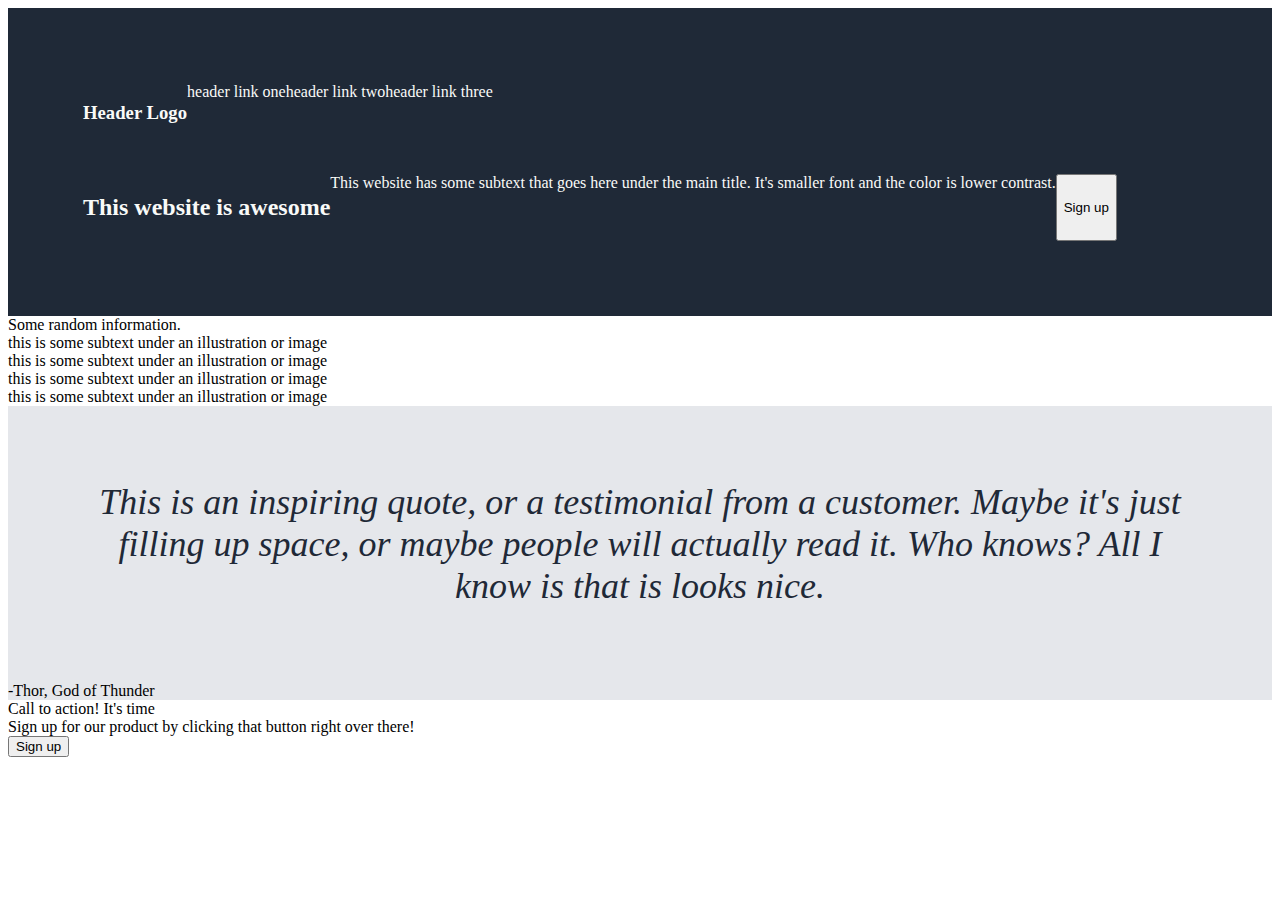
==== lp.html @ 935d40ec "laptop changes" ====
<!DOCTYPE html>
<html lang="en" id="root-element" class="light">
    <head>
        <title>
            Landing Page
        </title>
        <meta charset="utf-8">
        <link rel="stylesheet" href="styles.css">
    </head>
<body>
    <div class="container">
<div class="one"><h3> Header Logo</h3></div>
<div class="two">header link one</div>
<div class="three">header link two</div>
<div class="four">header link three</div>
<div class="break"></div>
    <p><div><h2> This website is awesome </h2></div>
    <div class="awesome"> This website has some subtext that goes here under the main title. It's smaller font and the color is lower contrast.</div>
    <button class="button1">Sign up</button>
    <img>
    </p>
</div>

    <div> Some random information.</div>
    <div> this is some subtext under an illustration or image</div>
    <div> this is some subtext under an illustration or image</div>
    <div> this is some subtext under an illustration or image</div>
    <div> this is some subtext under an illustration or image</div>
<div class="quote-container">
    <div class="quote">This is an inspiring quote, or a testimonial from a customer. Maybe it's just filling up space, or maybe people will actually read it. Who knows? All I know is that is looks nice.</div>
    <div class="thor">-Thor, God of Thunder</div>
</div>
    <div<h2>Call to action! It's time</h2></div>
    <div>Sign up for our product by clicking that button right over there!</div>
    <button>Sign up</button>
</body>

</html>
---- styles.css ----
.container {
    display: flex;
    background-color: #1F2937;
    color: #F9FAF8;
    flex-wrap: wrap;
    padding: 75px;
}

.two .three .four {
    justify-content: flex-end;
    gap: 10px;
}
.break {
    flex-basis: 100%;
    height: 0;
}
.Header {
    flex-grow: 1;
    flex-direction: row;
    font-size: 24px;
    flex: 1 1 80px;
    display: block;
    border: #1F2937;
}

.quote-container {
    display: flex;
    background-color: #E5E7EB;
    flex-direction: column;
}
.quote {
    text-align: center;
    font-size: 36px;
    font-style: italic;
    padding: 75px;
    color: #1F2937;
}

.thor {
    justify-content: flex-end;
}
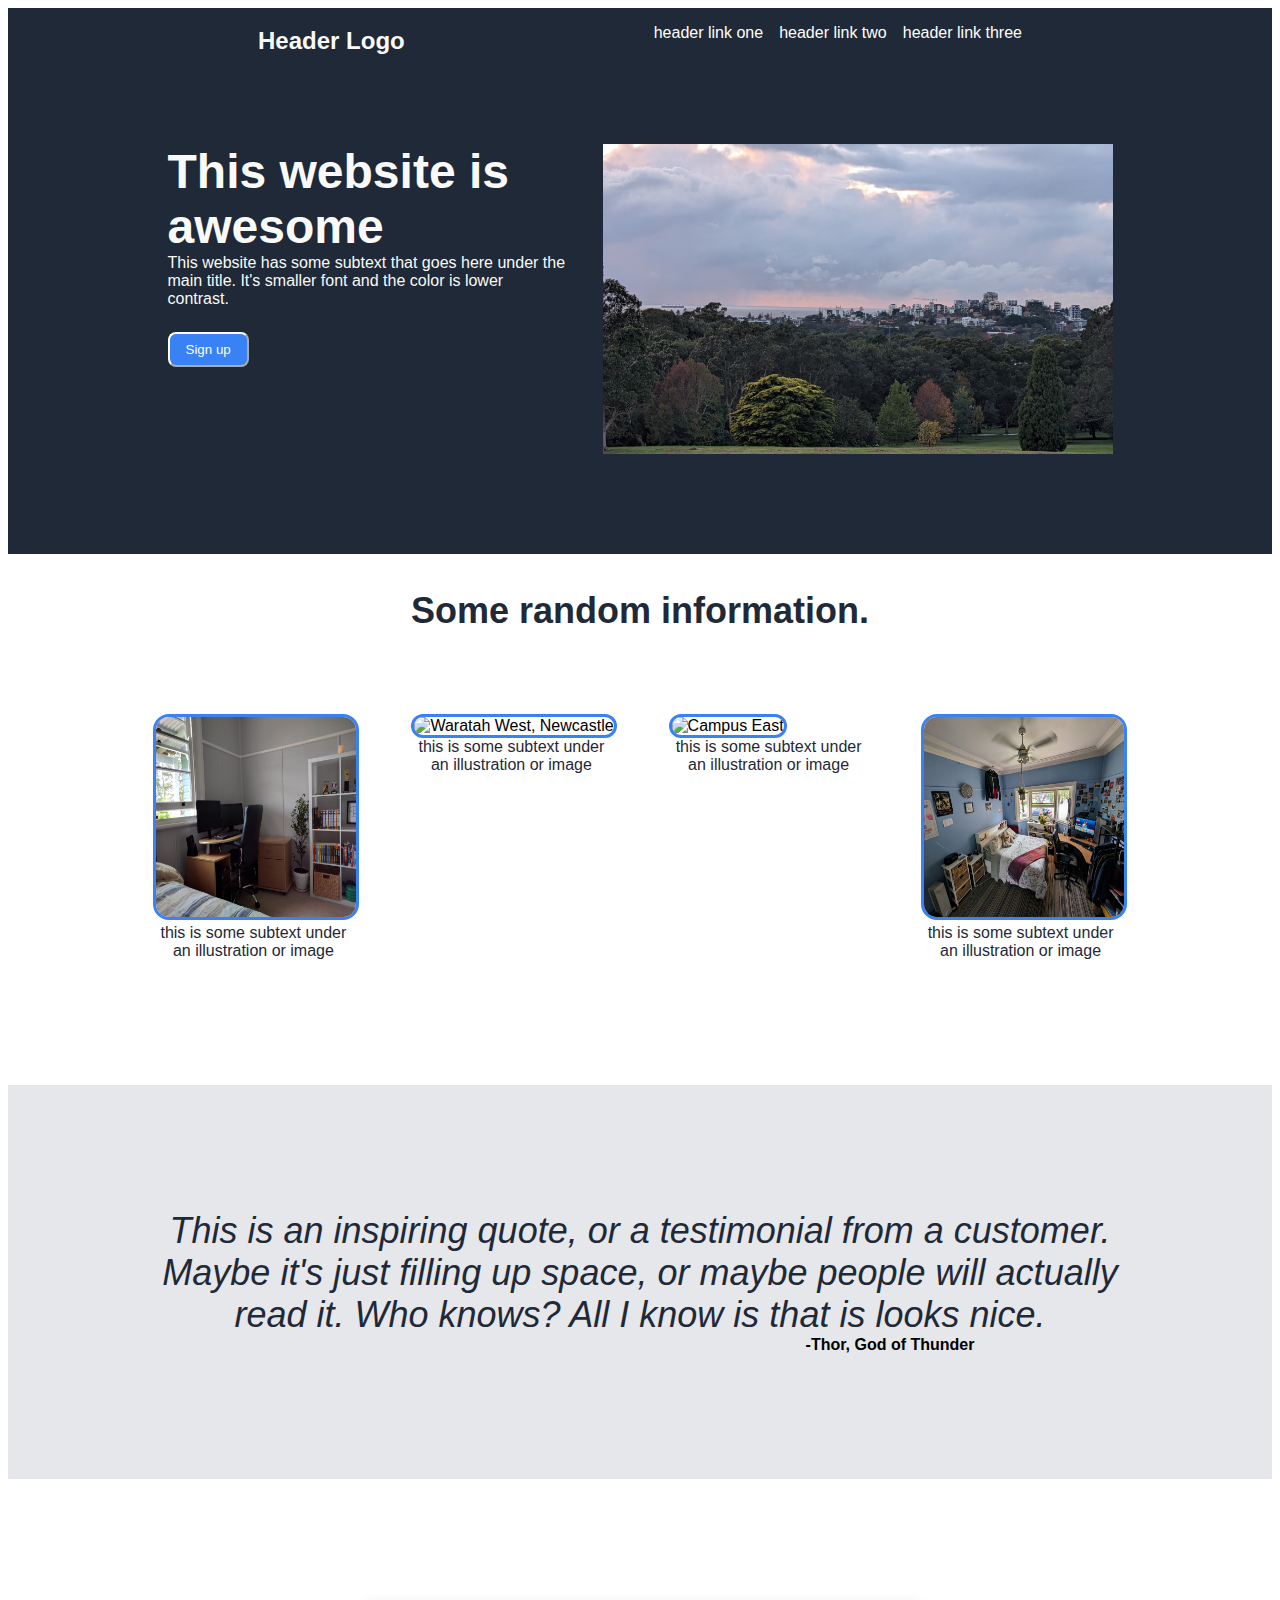
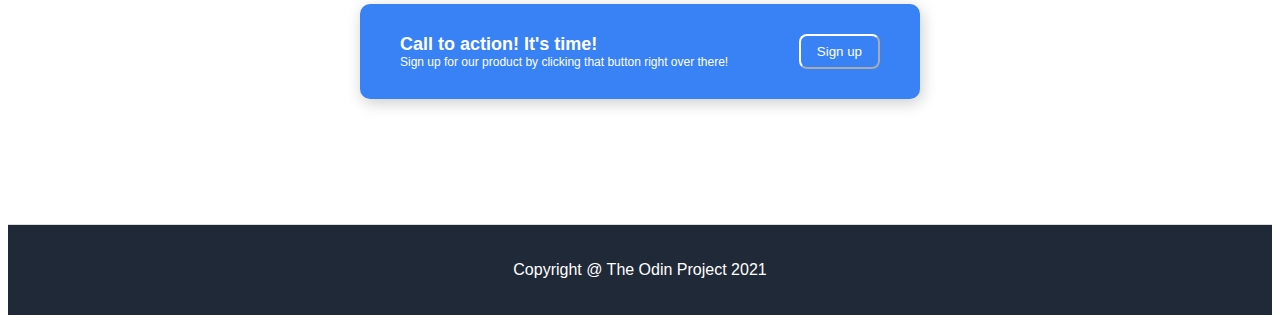
==== commit ffa61b9a: "I am commiting multiple files" ====
--- a/lp.html
+++ b/lp.html
@@ -8,31 +8,62 @@
         <link rel="stylesheet" href="styles.css">
     </head>
 <body>
-    <div class="container">
-<div class="one"><h3> Header Logo</h3></div>
-<div class="two">header link one</div>
-<div class="three">header link two</div>
-<div class="four">header link three</div>
-<div class="break"></div>
-    <p><div><h2> This website is awesome </h2></div>
-    <div class="awesome"> This website has some subtext that goes here under the main title. It's smaller font and the color is lower contrast.</div>
-    <button class="button1">Sign up</button>
-    <img>
-    </p>
+    <div class="header">
+        <div class="left">
+<div class="logo">Header Logo</div>
+</div>
+<ul class="links">
+<li><a href="https://google.com">header link one</a></li>
+<li><a href="https://google.com">header link two</a></li>
+<li><a href="https://google.com">header link three</a></li>
+</ul>
 </div>
 
-    <div> Some random information.</div>
-    <div> this is some subtext under an illustration or image</div>
-    <div> this is some subtext under an illustration or image</div>
-    <div> this is some subtext under an illustration or image</div>
-    <div> this is some subtext under an illustration or image</div>
+
+<div class="container2">
+    <div class="lefty">
+        <div class="this_website">This website is awesome</div>
+    <div class="awesome"> This website has some subtext that goes here under the main title. It's smaller font and the color is lower contrast.</div>
+    <button class="button1">Sign up</button> 
+</div>
+<div class="break"></div>
+
+    <img src="./images/park.jpg" height="310" width="510" class="image1">
+</div>
+
+</div>
+    <header class="header2"> Some random information.</header>
+    <div class="container3">
+        <div class="items">
+            <img src="./images/armidale.jpg" class="computer" height="200" width="200" alt="Armidale">
+    <div class="text"> this is some subtext under an illustration or image</div>
+    </div>
+    <div class="items">
+        <img src="./images/waratah.jpg" class="computer" height="200" width="200" alt="Waratah West, Newcastle">
+    <div class="text"> this is some subtext under an illustration or image</div>
+    </div>
+    <div class="items">
+        <img src="./images/east.jpg" class="computer" height="200" width="200" alt="Campus East">
+    <div class="text"> this is some subtext under an illustration or image</div>
+    </div>
+    <div class="items">
+        <img src="./images/robsons.jpg" class="computer" height="200" width="200" alt="Robsons Rd, Wollongong">
+    <div class="text"> this is some subtext under an illustration or image</div>
+</div>
+    </div>
+
 <div class="quote-container">
+    <div class="break"></div>
     <div class="quote">This is an inspiring quote, or a testimonial from a customer. Maybe it's just filling up space, or maybe people will actually read it. Who knows? All I know is that is looks nice.</div>
     <div class="thor">-Thor, God of Thunder</div>
 </div>
-    <div<h2>Call to action! It's time</h2></div>
-    <div>Sign up for our product by clicking that button right over there!</div>
-    <button>Sign up</button>
-</body>
+<div class="button-info">
+    <div class="button-content">
+    <p class="action">Call to action! It's time!</p>
+    <div class="sign-up">Sign up for our product by clicking that button right over there!</div>
+    </div>
+    <button class="button1">Sign up</button>
+</div>
 
-</html>+    <div class="footer">Copyright @ The Odin Project 2021</div>
+</body>--- a/styles.css
+++ b/styles.css
@@ -1,41 +1,252 @@
-.container {
+body {
+    display: flex;
+    flex-direction: column;
+    font-family: Roboto, sans-serif;
+  }
+
+
+  /* HEADER - SECTION 1 */
+
+  .header {
+    display: flex;
+    justify-content: space-evenly;
+    padding: 16px;
+    margin: 0;
+    gap: 15px;
+    background-color: #1F2937;
+    color: #F9FAF8;
+    flex-wrap: wrap;   
+  }
+
+  .break {
+    display: flex;
+    width: 10px;
+  }
+
+.this_website {
+  font-weight: bolder;
+  font-size: 48px;
+  color: #F9FAF8;
+}
+
+.awesome {
+  padding-bottom: 24px;
+}
+  .logo {
+    font-size: 24px;
+    font-weight: 800;
+  }
+
+  a {
+    font-weight: 5;
+    font-size: 16px;
+  }
+  
+  ul {
+    display: flex;
+    margin: 0;
+    padding: 0;
+    gap: 16px;
+  }
+  
+  .left, .right {
+    display: flex;
+    align-items: center;
+    gap: 16px;
+  }
+
+.image1 {
+    width: 300
+}
+
+.container2 {
     display: flex;
     background-color: #1F2937;
     color: #F9FAF8;
     flex-wrap: wrap;
-    padding: 75px;
-}
-
-.two .three .four {
-    justify-content: flex-end;
-    gap: 10px;
-}
-.break {
-    flex-basis: 100%;
-    height: 0;
-}
-.Header {
-    flex-grow: 1;
+    padding: 45px;
     flex-direction: row;
-    font-size: 24px;
-    flex: 1 1 80px;
-    display: block;
-    border: #1F2937;
-}
+    justify-content: center;
+    border-left: 400px;
+    padding-bottom: 100px;
+    padding-top: 70px;
+}
+
+.p {
+    display: flex;
+    flex-direction: row;
+}
+
+.lefty {
+  padding-right: 25px;
+  width: 400px;
+  gap: 16px;
+
+}
+
+/* IMAGES - SECTION 2 */
+
+.container3 {
+    display: flex;
+    justify-content: center;
+    gap: 52px;
+    padding: 125px;
+    padding-top: 50px;
+}
+
+.text {
+    max-width: 200px;
+    text-align: center;
+    color: #1F2937;
+    font-family: sans-serif;
+}
+
+.header2 {
+    font-size: 36px;
+    font-weight: bolder;
+    margin-bottom: 32px;
+    text-align: center;
+    padding-top: 36px;
+    color: #1F2937;
+}
+
+.computer {
+  border-color: #3882F6;
+  border-style: solid;
+  border-radius: 1rem;
+}
+
+/* THOR QUOTE - SECTION 3 */
 
 .quote-container {
     display: flex;
     background-color: #E5E7EB;
     flex-direction: column;
-}
+    justify-content: center;
+    align-items: center;
+    padding: 125px;
+    flex: 2;
+}
+
 .quote {
+    display: flex;
     text-align: center;
     font-size: 36px;
     font-style: italic;
-    padding: 75px;
+    padding-bottom: 0;
     color: #1F2937;
 }
 
 .thor {
-    justify-content: flex-end;
-}
+    display:flex;
+    margin-left: 500px;
+    font-weight: 800;
+
+}
+
+/* BUTTON - SECTION 4 */
+
+.action {
+    margin-bottom: 0;
+    margin-top: 0;
+}
+
+.sign-up {
+    font-weight: 50;
+    font-size: 12px;
+}
+
+.button1 {
+    flex-shrink: 0;
+    border-color: white;
+    background-color: #3882F6;
+    color: white;
+    justify-content: center;
+    margin-left: auto;  
+  }
+
+
+
+.button-content {
+    display: flex;
+    flex-direction: column;
+    font-size: 18px;
+    font-weight: 700;
+    margin-top: 0;
+}
+
+.button-info {
+    display: flex;
+    width: 200px;
+    color: white;
+    outline: #1F2937;
+    flex-direction: row;
+    justify-content: center;
+    background: #3882F6;
+    width: 480px;
+    border-radius: 10px;
+    box-shadow: 2px 4px 16px rgba(0,0,0,.2);
+    margin:auto;
+    margin-top: 125px;
+    margin-bottom: 125px;
+    align-items: space-evenly;
+    font-size: 12x;
+    font-weight: 300;
+    padding: 30px;
+    padding-right: 40px;
+    padding-left: 40px;
+  }
+
+button {
+    cursor: pointer;
+    padding: 8px 16px;
+    border-radius: 8px;
+  }
+  
+button.continue {
+    background: royalblue;
+    border: 1px solid royalblue;
+    color: white;
+  }
+
+button.cancel {
+    background: white;
+    border: 1px solid #ddd;
+    color: royalblue;
+}
+
+/* FOOTER - SECTION 5  */
+
+.footer {
+    display: flex;
+    flex: 1;
+    background-color: #1F2937;
+    justify-content: center;
+    color: white;
+    align-items: center;
+    padding: 36px;
+    border-top: 1px solid #ddd;
+}
+
+/* ADDITIONAL TOUCHES  */
+
+
+ul {
+    list-style-type: none;
+    margin: 0;
+    padding: 0;
+  }
+  
+li {
+    margin-bottom: 16px;
+  }
+
+a {
+      display: flex;
+      align-content: center;
+      justify-content: first baseline;
+      color: white;
+      text-decoration: none;
+      
+  }
+  